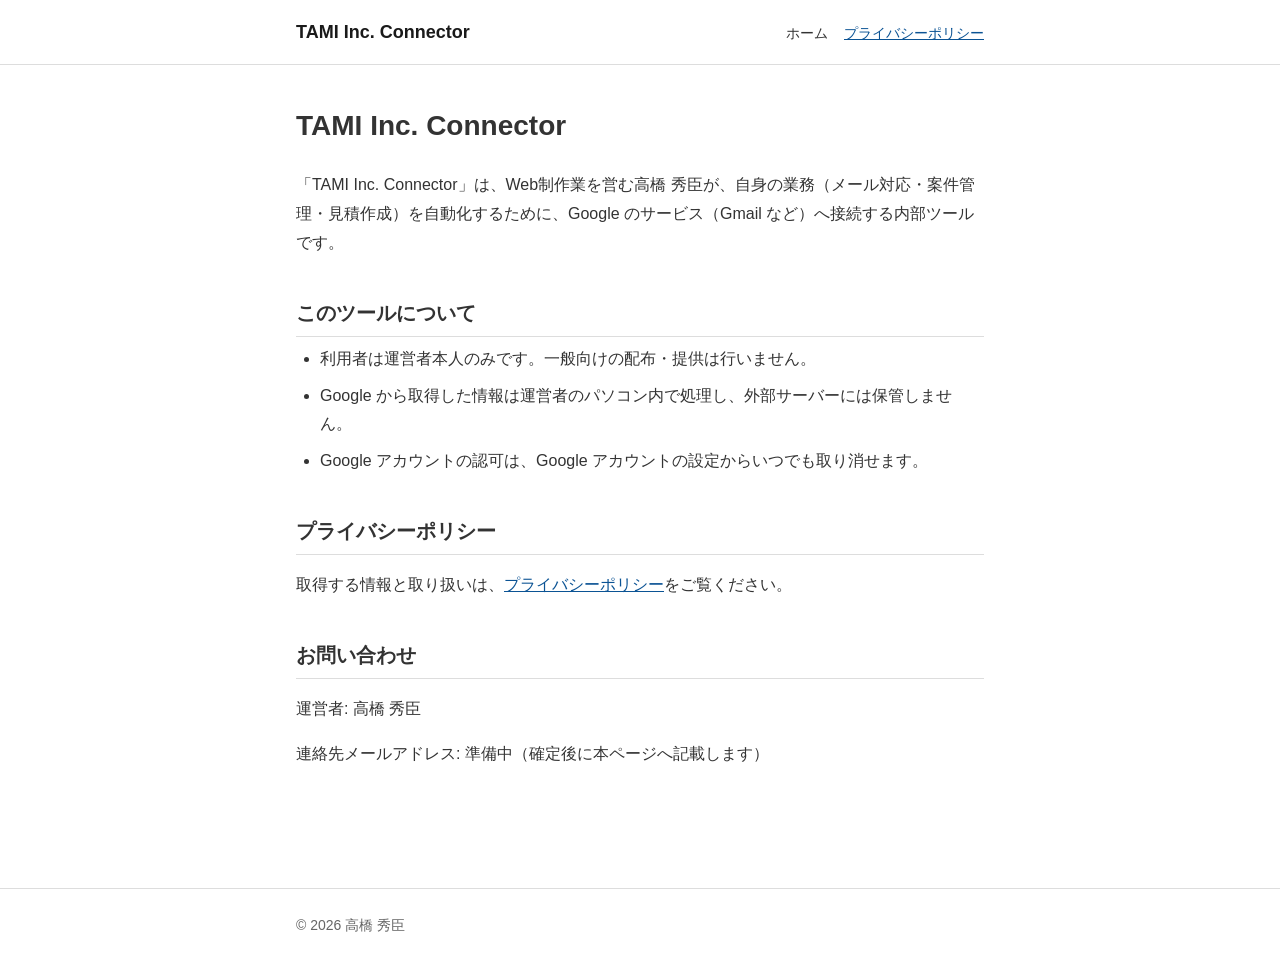
==== index.html @ 16e03fde "TAMI Inc. Connector のアプリ紹介とプライバシーポリシー（v1・連絡先メールは準備中）" ====
<!DOCTYPE html>
<html lang="ja">
<head>
  <meta charset="UTF-8">
  <meta name="viewport" content="width=device-width, initial-scale=1.0">
  <title>TAMI Inc. Connector</title>
  <meta name="description" content="Web制作業を営む高橋 秀臣が、自身の業務を自動化するために Google のサービスへ接続する内部ツール「TAMI Inc. Connector」の紹介ページです。">
  <link rel="stylesheet" href="css/style.css">
</head>
<body>
  <header class="l-header">
    <div class="l-header__inner">
      <p class="l-header__title"><a class="l-header__title-link" href="index.html">TAMI Inc. Connector</a></p>
      <nav class="l-header__nav" aria-label="メインメニュー">
        <ul class="l-header__list">
          <li class="l-header__item"><a class="l-header__link l-header__link--current" href="index.html" aria-current="page">ホーム</a></li>
          <li class="l-header__item"><a class="l-header__link" href="privacy.html">プライバシーポリシー</a></li>
        </ul>
      </nav>
    </div>
  </header>

  <main class="l-main">
    <div class="l-main__inner">
      <article class="p-intro">
        <h1 class="p-intro__title">TAMI Inc. Connector</h1>
        <p class="p-intro__lead">「TAMI Inc. Connector」は、Web制作業を営む高橋 秀臣が、自身の業務（メール対応・案件管理・見積作成）を自動化するために、Google のサービス（Gmail など）へ接続する内部ツールです。</p>

        <section class="p-intro__section">
          <h2 class="p-intro__heading">このツールについて</h2>
          <ul class="p-intro__list">
            <li class="p-intro__item">利用者は運営者本人のみです。一般向けの配布・提供は行いません。</li>
            <li class="p-intro__item">Google から取得した情報は運営者のパソコン内で処理し、外部サーバーには保管しません。</li>
            <li class="p-intro__item">Google アカウントの認可は、Google アカウントの設定からいつでも取り消せます。</li>
          </ul>
        </section>

        <section class="p-intro__section">
          <h2 class="p-intro__heading">プライバシーポリシー</h2>
          <p class="p-intro__text">取得する情報と取り扱いは、<a href="privacy.html">プライバシーポリシー</a>をご覧ください。</p>
        </section>

        <section class="p-intro__section">
          <h2 class="p-intro__heading">お問い合わせ</h2>
          <p class="p-intro__text">運営者: 高橋 秀臣</p>
          <p class="p-intro__text">連絡先メールアドレス: 準備中（確定後に本ページへ記載します）</p>
        </section>
      </article>
    </div>
  </main>

  <footer class="l-footer">
    <div class="l-footer__inner">
      <p class="l-footer__copyright">© 2026 高橋 秀臣</p>
    </div>
  </footer>
</body>
</html>
---- css/style.css ----
@charset "UTF-8";

/* Foundation */
@import "foundation/_variable.css";
@import "foundation/_reset.css";
@import "foundation/_base.css";

/* Layout */
@import "layout/_header.css";
@import "layout/_footer.css";
@import "layout/_main.css";

/* Object - Project */
@import "object/project/_intro.css";
@import "object/project/_policy.css";

/* Object - Utility */
@import "object/utility/_utility.css";
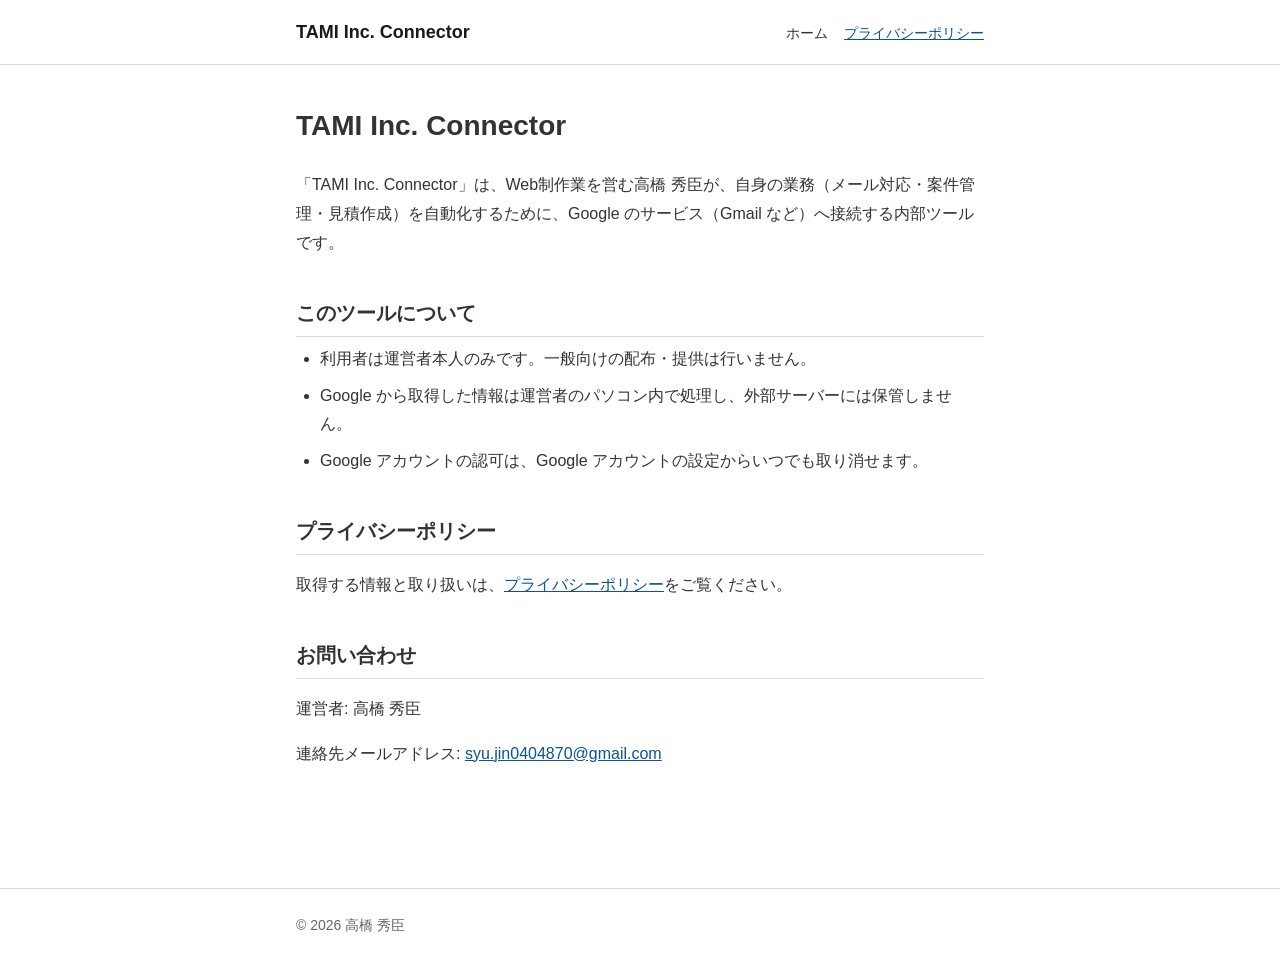
==== commit 0ee9b220: "連絡先メールアドレスを記載（v2）" ====
--- a/index.html
+++ b/index.html
@@ -43,7 +43,7 @@
         <section class="p-intro__section">
           <h2 class="p-intro__heading">お問い合わせ</h2>
           <p class="p-intro__text">運営者: 高橋 秀臣</p>
-          <p class="p-intro__text">連絡先メールアドレス: 準備中（確定後に本ページへ記載します）</p>
+          <p class="p-intro__text">連絡先メールアドレス: <a href="mailto:syu.jin0404870@gmail.com">syu.jin0404870@gmail.com</a></p>
         </section>
       </article>
     </div>
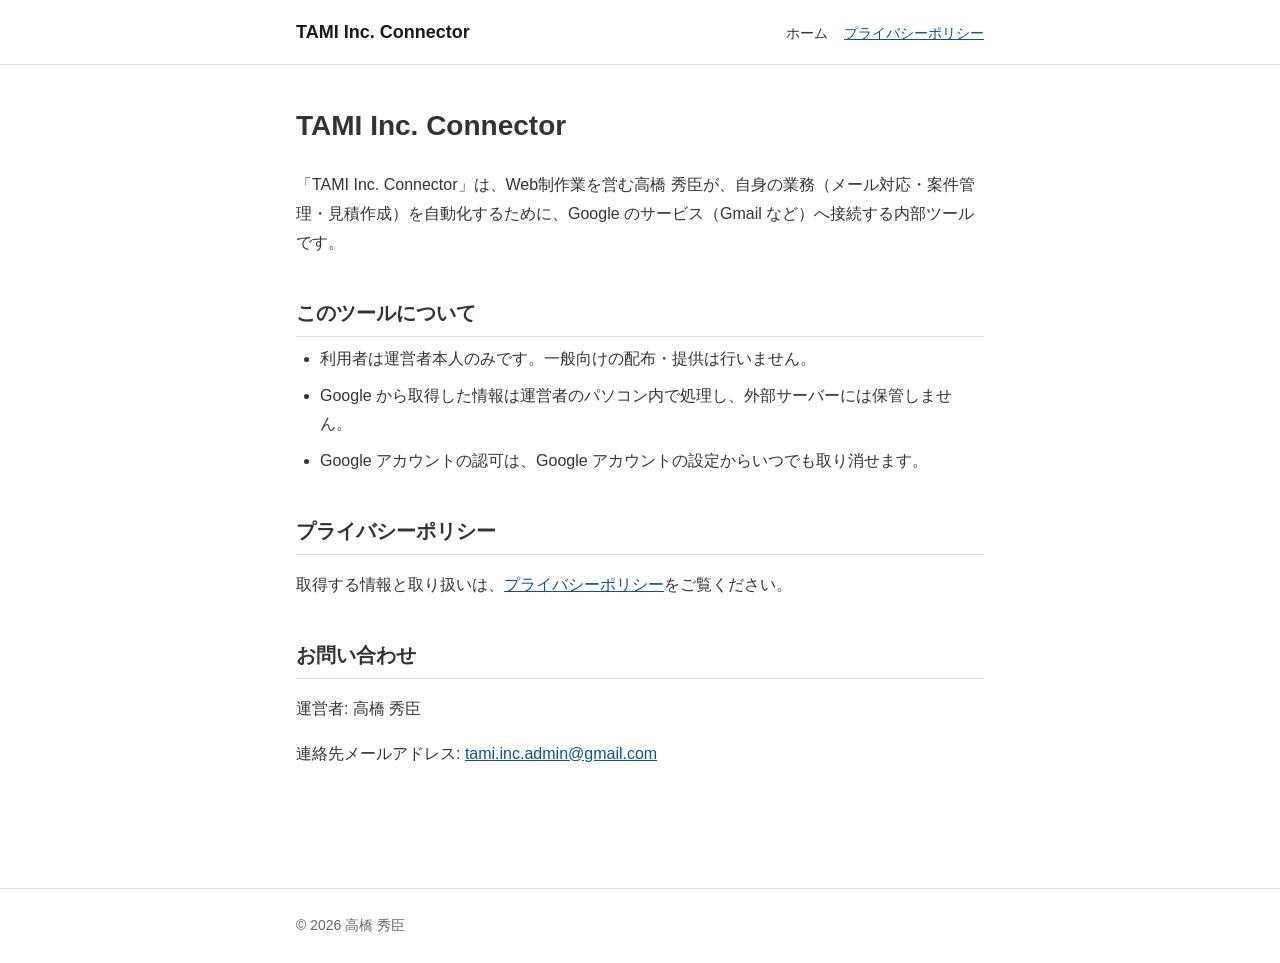
==== commit c7518af7: "fix: 連絡先メールアドレスを事業用アドレスに変更 運営者の方針で、アドレスを「個人用」と「事業用」の2本に整理した。 このページは事業（TAMI Inc. Connector）の連絡先なので、個人" ====
--- a/index.html
+++ b/index.html
@@ -43,7 +43,7 @@
         <section class="p-intro__section">
           <h2 class="p-intro__heading">お問い合わせ</h2>
           <p class="p-intro__text">運営者: 高橋 秀臣</p>
-          <p class="p-intro__text">連絡先メールアドレス: <a href="mailto:syu.jin0404870@gmail.com">syu.jin0404870@gmail.com</a></p>
+          <p class="p-intro__text">連絡先メールアドレス: <a href="mailto:tami.inc.admin@gmail.com">tami.inc.admin@gmail.com</a></p>
         </section>
       </article>
     </div>
